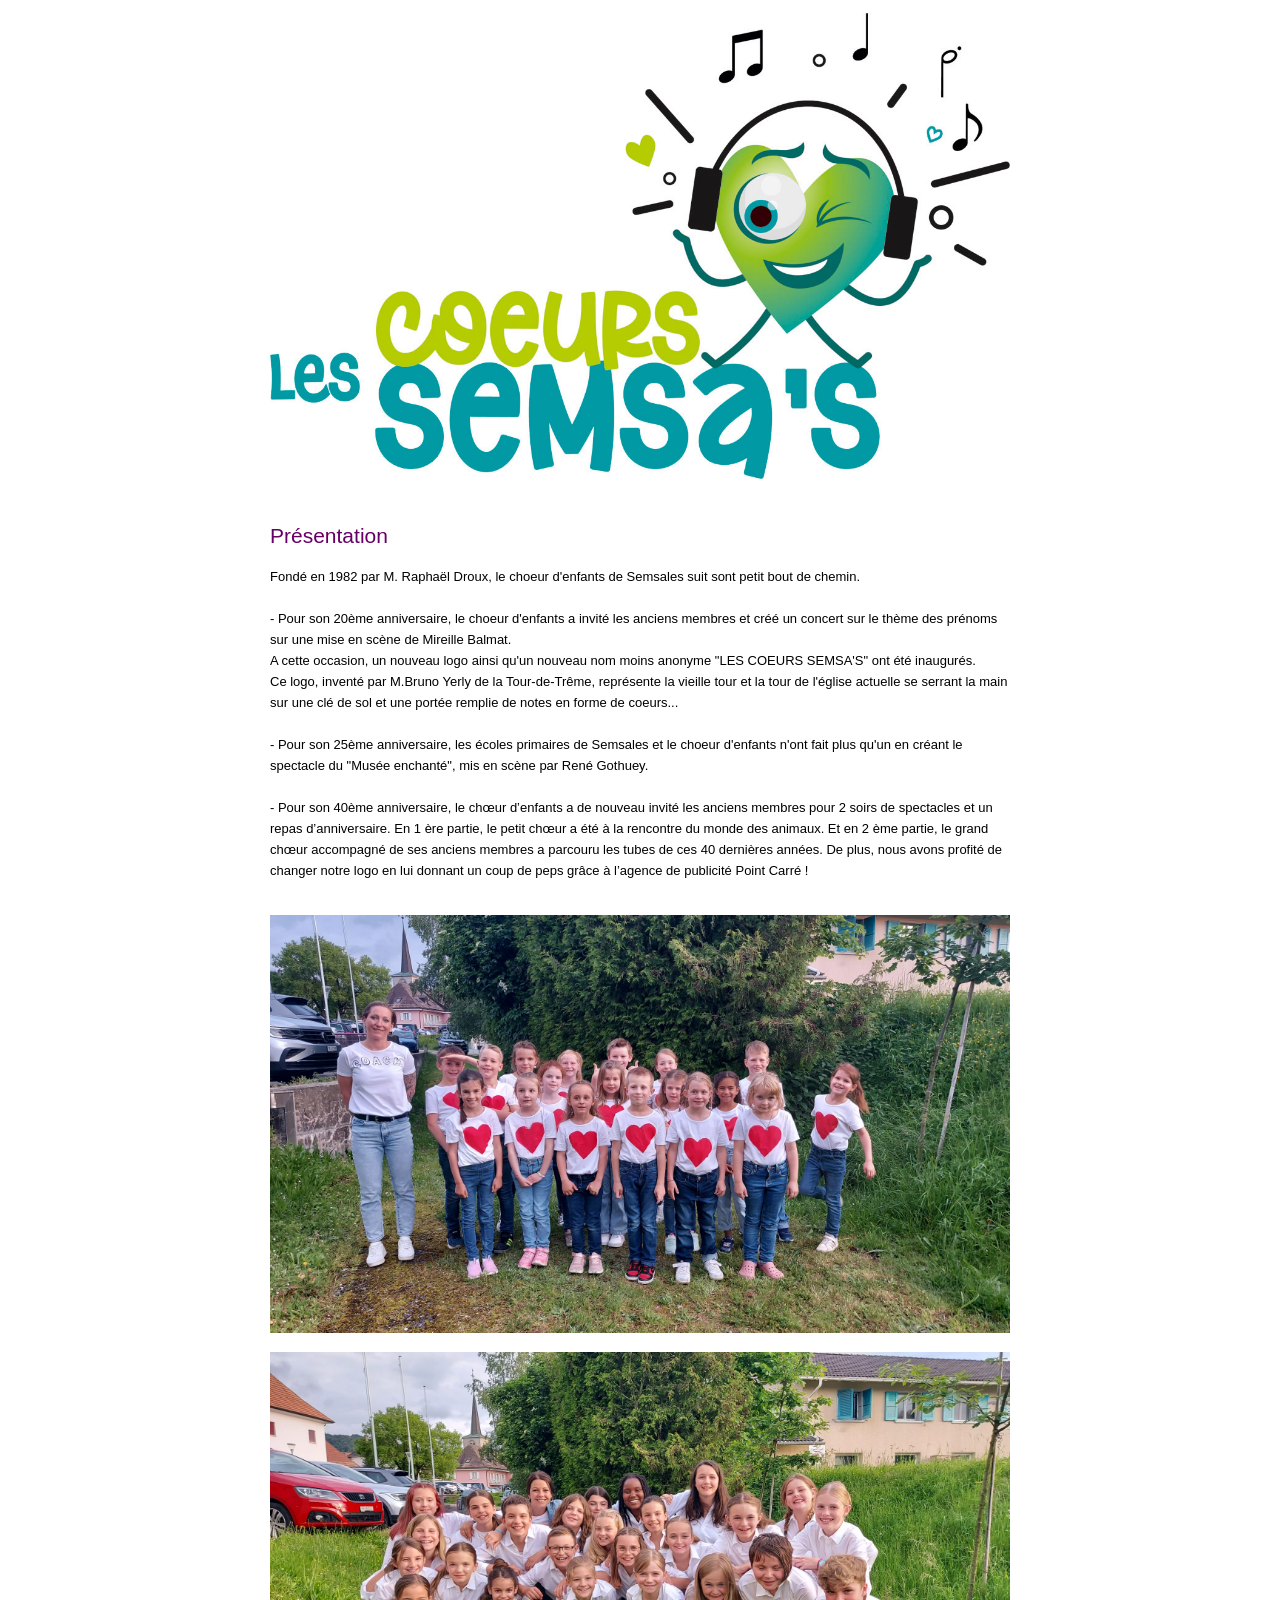
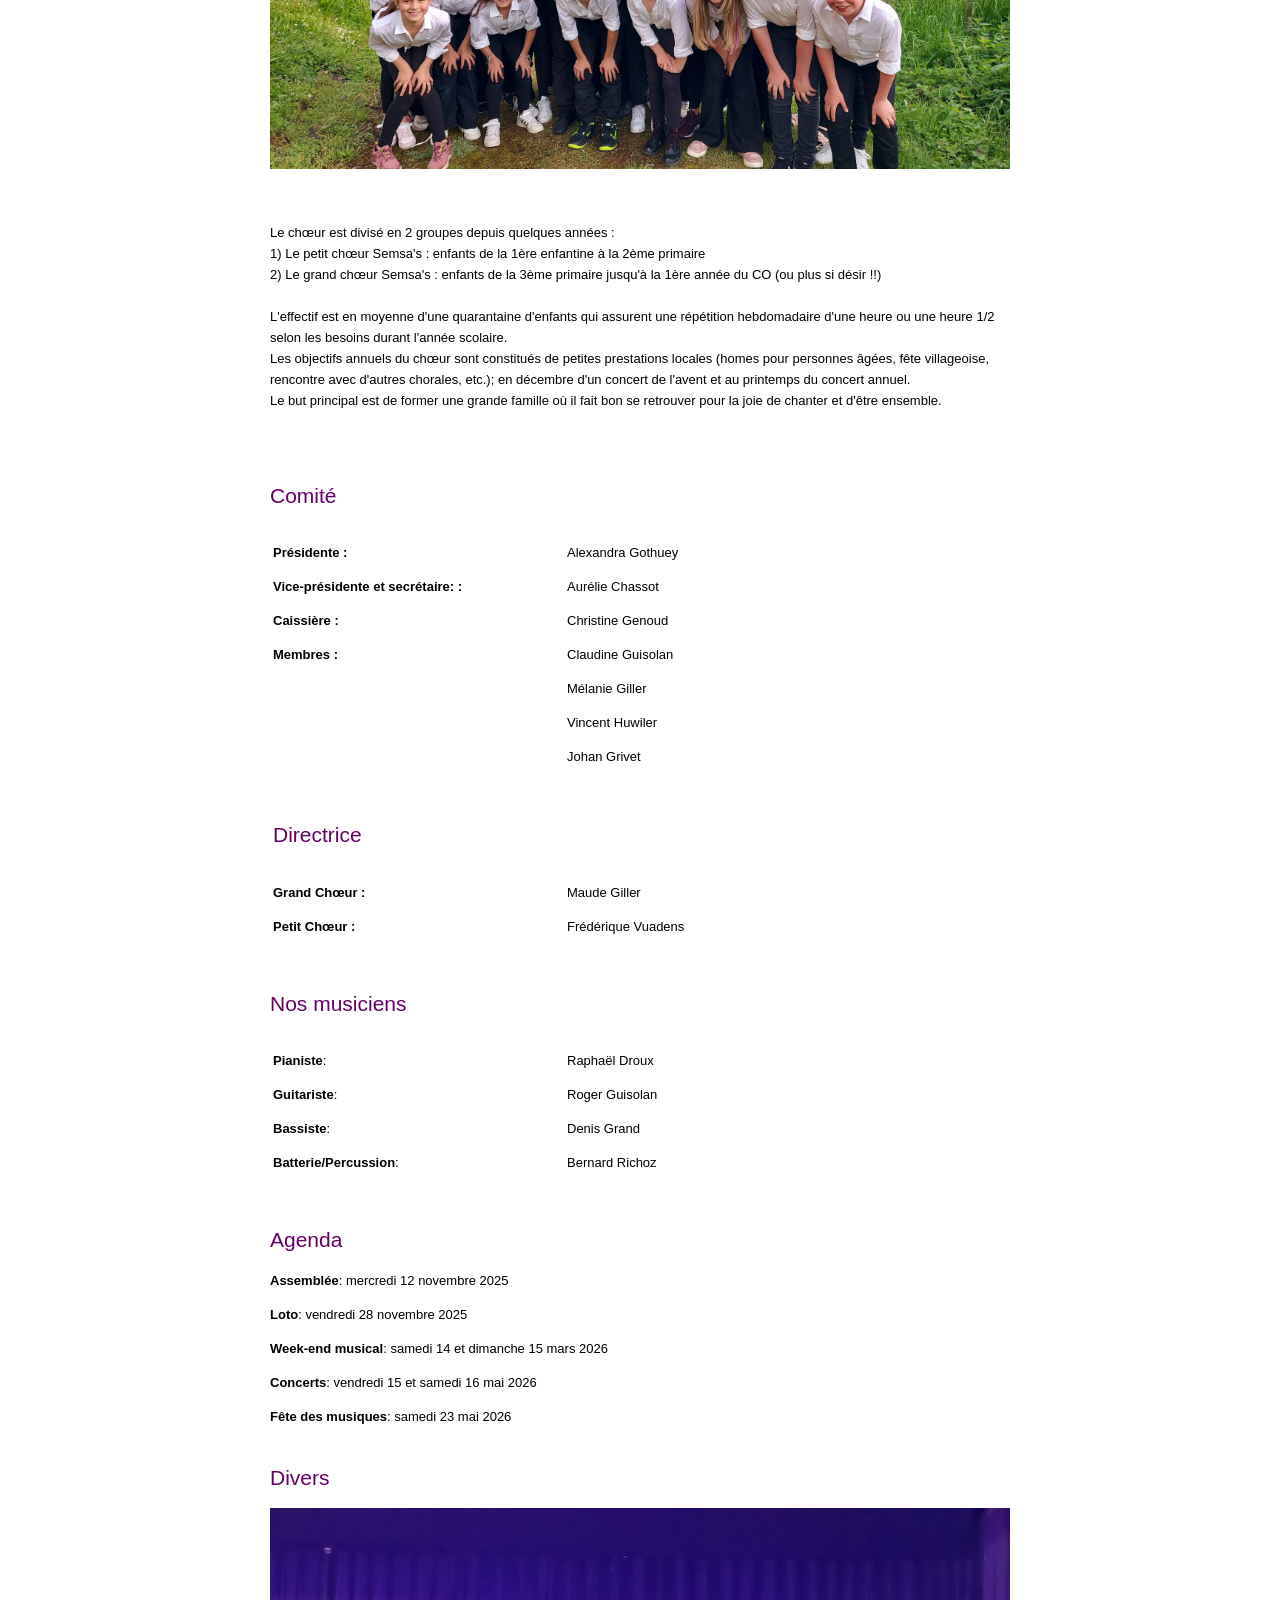
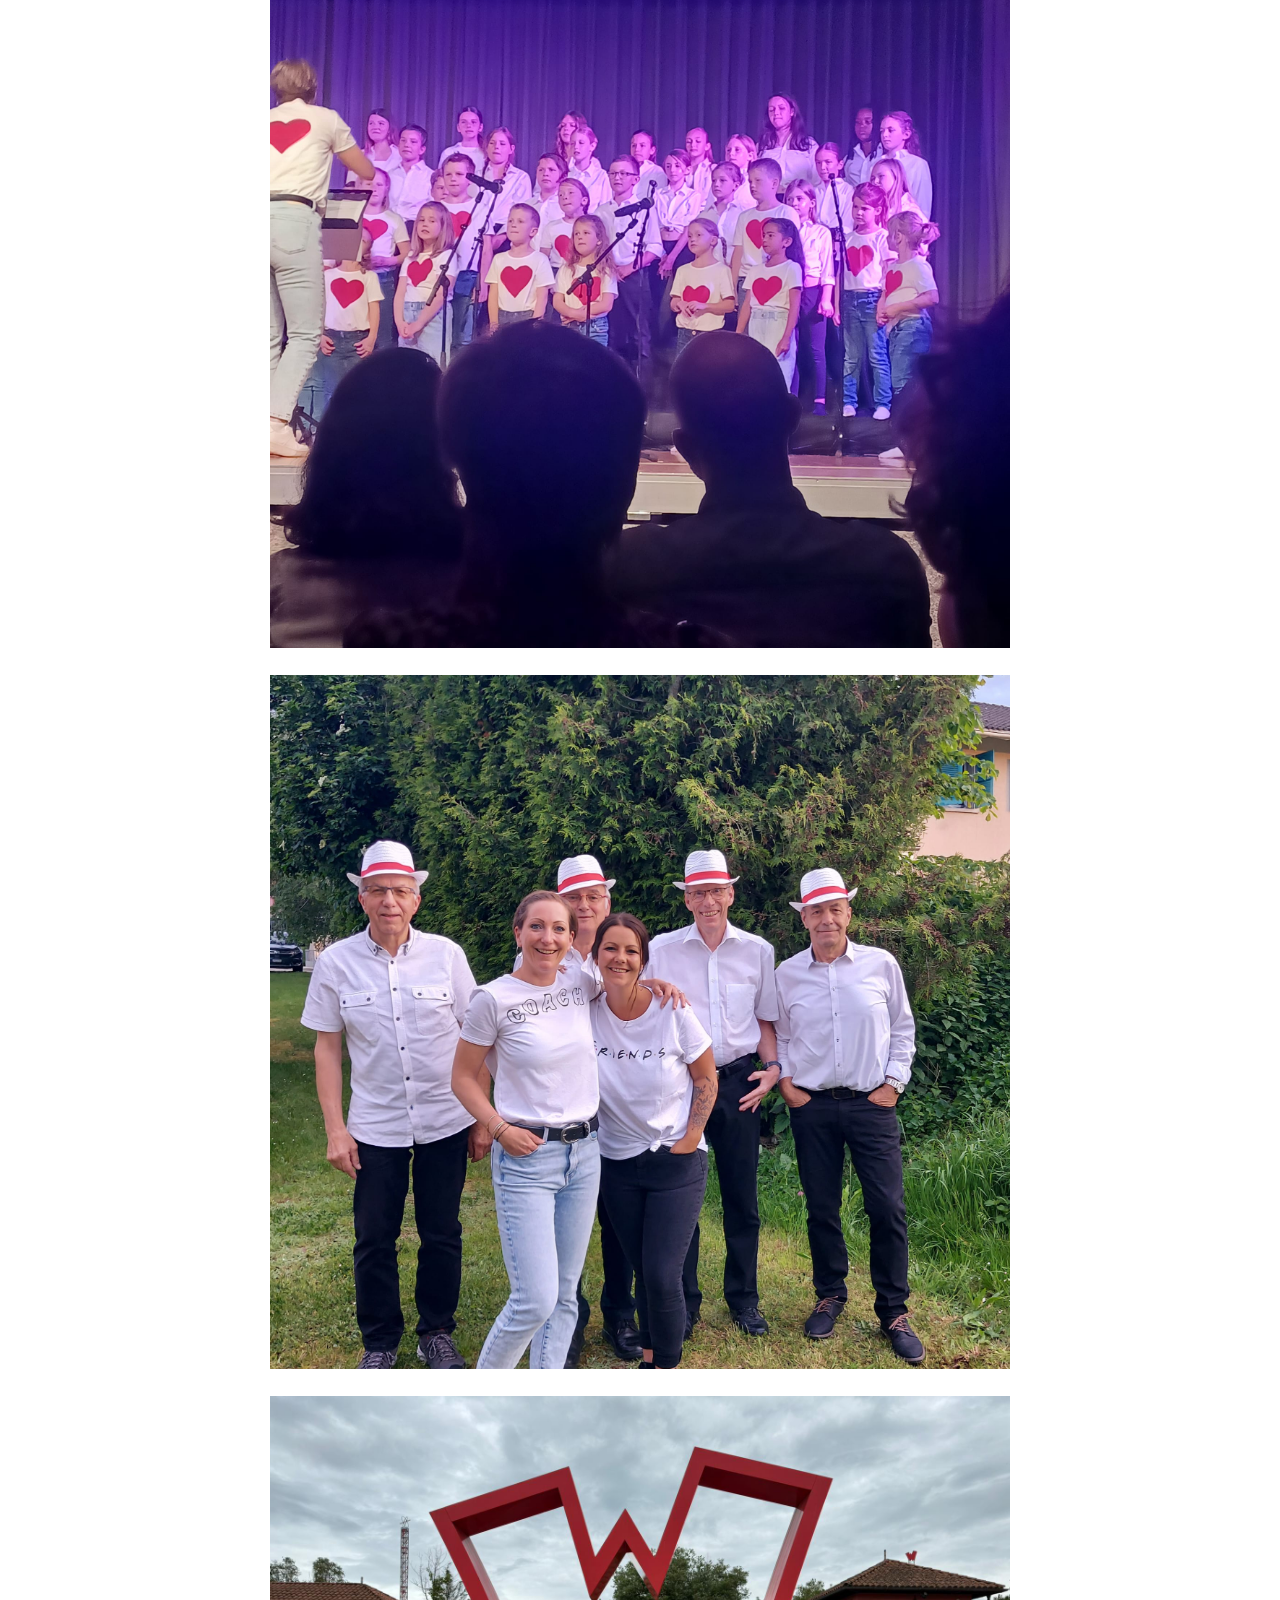
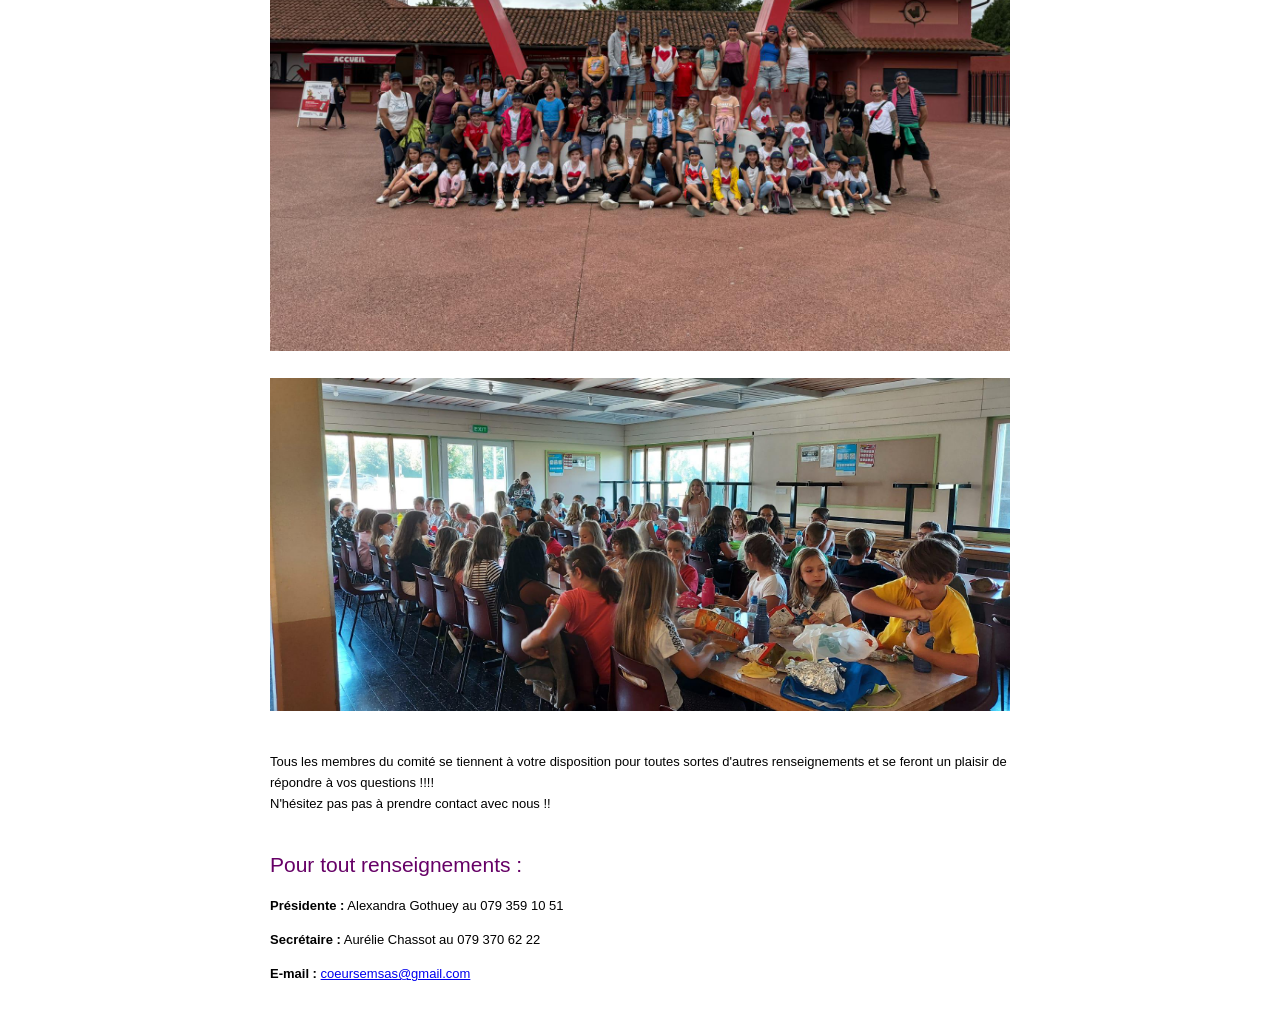
==== index.html @ caae532d "First commit" ====
<!DOCTYPE html>
<HTML>

<HEAD>
  <TITLE>LES COEURS SEMSA'S (choeur d'enfants/Semsales)</TITLE>
  <meta charset="utf-8">
  <LINK href="semsas.css" rel="stylesheet" type="text/css">
</HEAD>

<BODY>
  <DIV style="max-width:740px; margin:0 auto; background:#FFFFFF">
    <p style="text-align:center"><IMG src="Logo-coeurs-Semsas.jpg" alt="LES COEURS SEMSA'S"></p>
    <h2>Pr&eacute;sentation</h2>
    <P>Fondé en 1982 par M. Raphaël Droux, le choeur d&#39;enfants de Semsales suit sont petit bout de chemin.<br><br>
      - Pour son 20ème anniversaire, le choeur d&#39;enfants a invité les anciens membres et créé un concert sur le
      thème des prénoms sur une mise en scène de Mireille Balmat.<br>
      A cette occasion, un nouveau logo ainsi qu&#39;un nouveau nom moins anonyme &quot;LES COEURS SEMSA&#39;S&quot; ont
      été inaugurés.<br>
      Ce logo, inventé par M.Bruno Yerly de la Tour-de-Trême, représente la vieille tour et la tour de l&#39;église
      actuelle se serrant la main sur une clé de sol et une portée remplie de notes en forme de coeurs...<br><br>
      - Pour son 25ème anniversaire, les écoles primaires de Semsales et le choeur d&#39;enfants n&#39;ont fait plus
      qu&#39;un en créant le spectacle du &quot;Musée enchanté&quot;, mis en scène par René Gothuey.<br><br>
      - Pour son 40ème anniversaire, le chœur d’enfants a de nouveau invité les anciens membres pour 2 soirs de
      spectacles et un repas d’anniversaire. En 1 ère partie, le petit chœur a été à la rencontre du monde des animaux.
      Et en 2 ème partie, le grand chœur accompagné de ses anciens membres a parcouru les tubes de ces 40 dernières
      années. De plus, nous avons profité de changer notre logo en lui donnant un coup de peps grâce à l’agence de
      publicité Point Carré !<br><br></p>

    <p>
      <img src="2025/petit-choeur.jpg" alt="" />
    </p>
    <p><img src="2025/grand-choeur.jpg" alt="" /><br>
    </p>
    <p>&nbsp;</p>
    <P>Le ch&oelig;ur est divis&eacute; en 2 groupes depuis quelques ann&eacute;es :&nbsp;<br>
      1) Le petit ch&oelig;ur Semsa's : enfants de la 1&egrave;re enfantine &agrave; la 2&egrave;me primaire<br>
      2) Le grand ch&oelig;ur Semsa's : enfants de la&nbsp;3&egrave;me primaire&nbsp;jusqu'&agrave; la 1&egrave;re
      ann&eacute;e du CO (ou plus si d&eacute;sir !!)<br>
      &nbsp;<br>
      L'effectif est en moyenne d'une quarantaine d'enfants&nbsp;qui assurent une r&eacute;p&eacute;tition hebdomadaire
      d'une heure ou une heure 1/2 selon les besoins durant l'ann&eacute;e scolaire.<br>
      Les objectifs annuels du ch&oelig;ur sont constitu&eacute;s de petites prestations locales (homes pour
      personnes&nbsp;&acirc;g&eacute;es, f&ecirc;te villageoise, rencontre avec d'autres chorales, etc.); en
      d&eacute;cembre d'un concert de l'avent et&nbsp;au printemps du concert annuel.<br>
      Le but principal est de former une grande famille o&ugrave; il fait bon se retrouver pour la joie de chanter et
      d'&ecirc;tre ensemble.</p>
    <P>&nbsp;</p>













    <h2>Comité</h2>
    <table style="min-width: 450px;">
      <tbody>
        <TR>
          <TD valign="top">
            <p><strong>Pr&eacute;sidente :</strong></p>
            <p><strong>Vice-présidente et secrétaire: :</strong></p>
            <p><strong>Caissière :</strong></p>
            <p><strong> Membres : </strong></p>
          </TD>
          <TD valign="top">
            <p>Alexandra Gothuey</p>
            <p>Aurélie Chassot</p>
            <p>Christine Genoud</p>
            <p>Claudine Guisolan</p>
            <p>Mélanie Giller</p>
            <p>Vincent Huwiler</p>
            <p>Johan Grivet</p>
          </TD>
        </TR>
        <TR>
          <TD valign="top">
            <h2>Directrice</h2>
          </TD>
          <TD valign="top">&nbsp;</TD>
        </TR>
        <TR>
          <TD width="290" valign="top">
            <p><STRONG>Grand Chœur :</STRONG> &nbsp;</p>
            <p><STRONG>Petit Chœur :</STRONG> &nbsp;</p>
          </TD>
          <TD valign="top">
            <P>Maude Giller</p>
            <P>Frédérique Vuadens</p>
          </TD>



        </TR>
      </tbody>
    </table>



    <h2>Nos musiciens</h2>
    <table style="min-width: 450px;">
      <TR>
        <TD valign="top" width="290">
          <p><strong>Pianiste</strong>:</p>
          <p><strong>Guitariste</strong>:</p>
          <p><strong>Bassiste</strong>:</p>
          <p><strong>Batterie/Percussion</strong>:</p>
        </TD>
        <TD valign="top">
          <p>Raphaël Droux</p>
          <p>Roger Guisolan</p>
          <p>Denis Grand</p>
          <p>Bernard Richoz</p>
        </TD>
      </TR>
    </TABLE>







    <h2>Agenda</h2>
    <div>
      <p><strong>Assemblée</strong>: mercredi 12 novembre 2025</p>
      <p><strong>Loto</strong>: vendredi 28 novembre 2025</p>
      <p><strong>Week-end musical</strong>: samedi 14 et dimanche 15 mars 2026</p>
      <p><strong>Concerts</strong>: vendredi 15 et samedi 16 mai 2026</p>
      <p><strong>Fête des musiques</strong>: samedi 23 mai 2026</p>
    </div>

    <h2>Divers</h2>

    <div style="text-align:center">
      <img src="2025/concert.jpg" /><br><br>
      <img src="2025/musiciens.jpg" /><br><br>
      <img src="2025/sortie.jpg" /><br><br>
      <img src="photos2021/photo5.jpg" /><br><br>
    </div>

    <p>Tous les membres du comit&eacute; se tiennent &agrave; votre disposition pour toutes sortes d'autres
      renseignements et se feront un plaisir de r&eacute;pondre &agrave; vos questions !!!!<br>
      N'h&eacute;sitez pas pas &agrave; prendre contact avec nous !!</p>
    <h2>Pour tout renseignements&nbsp;:</h2>
    <p><strong>Présidente :</strong> Alexandra Gothuey au 079 359 10 51</p>
    <p><strong>Secrétaire :</strong> Aurélie Chassot au 079 370 62 22</p>
    <p><strong>E-mail :</strong> <a href="mailto:coeursemsas@gmail.com">coeursemsas@gmail.com</a></p>
    <p>&nbsp;</p>
    <!--  <p align="center"><img src="photo_spectacle2012.jpg" alt="" /></p>-->

  </DIV>

</BODY>

</HTML>
---- semsas.css ----
body,table, tr, td, p{
	font-family: Arial, Helvetica, sans-serif;
	font-size:13px !important;
	line-height:21px
}
h1,h2,h3,h4,h5{
	font-size:21px
	
}
h2{    
	color: rgb(102, 0, 102);
    font-weight: normal;
	margin-top:40px;
	margin-bottom:20px;
}
img{
	max-width:100%;
	height:auto
}
.legend{
	font-size:11px;
	font-style:italic;
	line-height:14px;
	margin-top:10px;
}
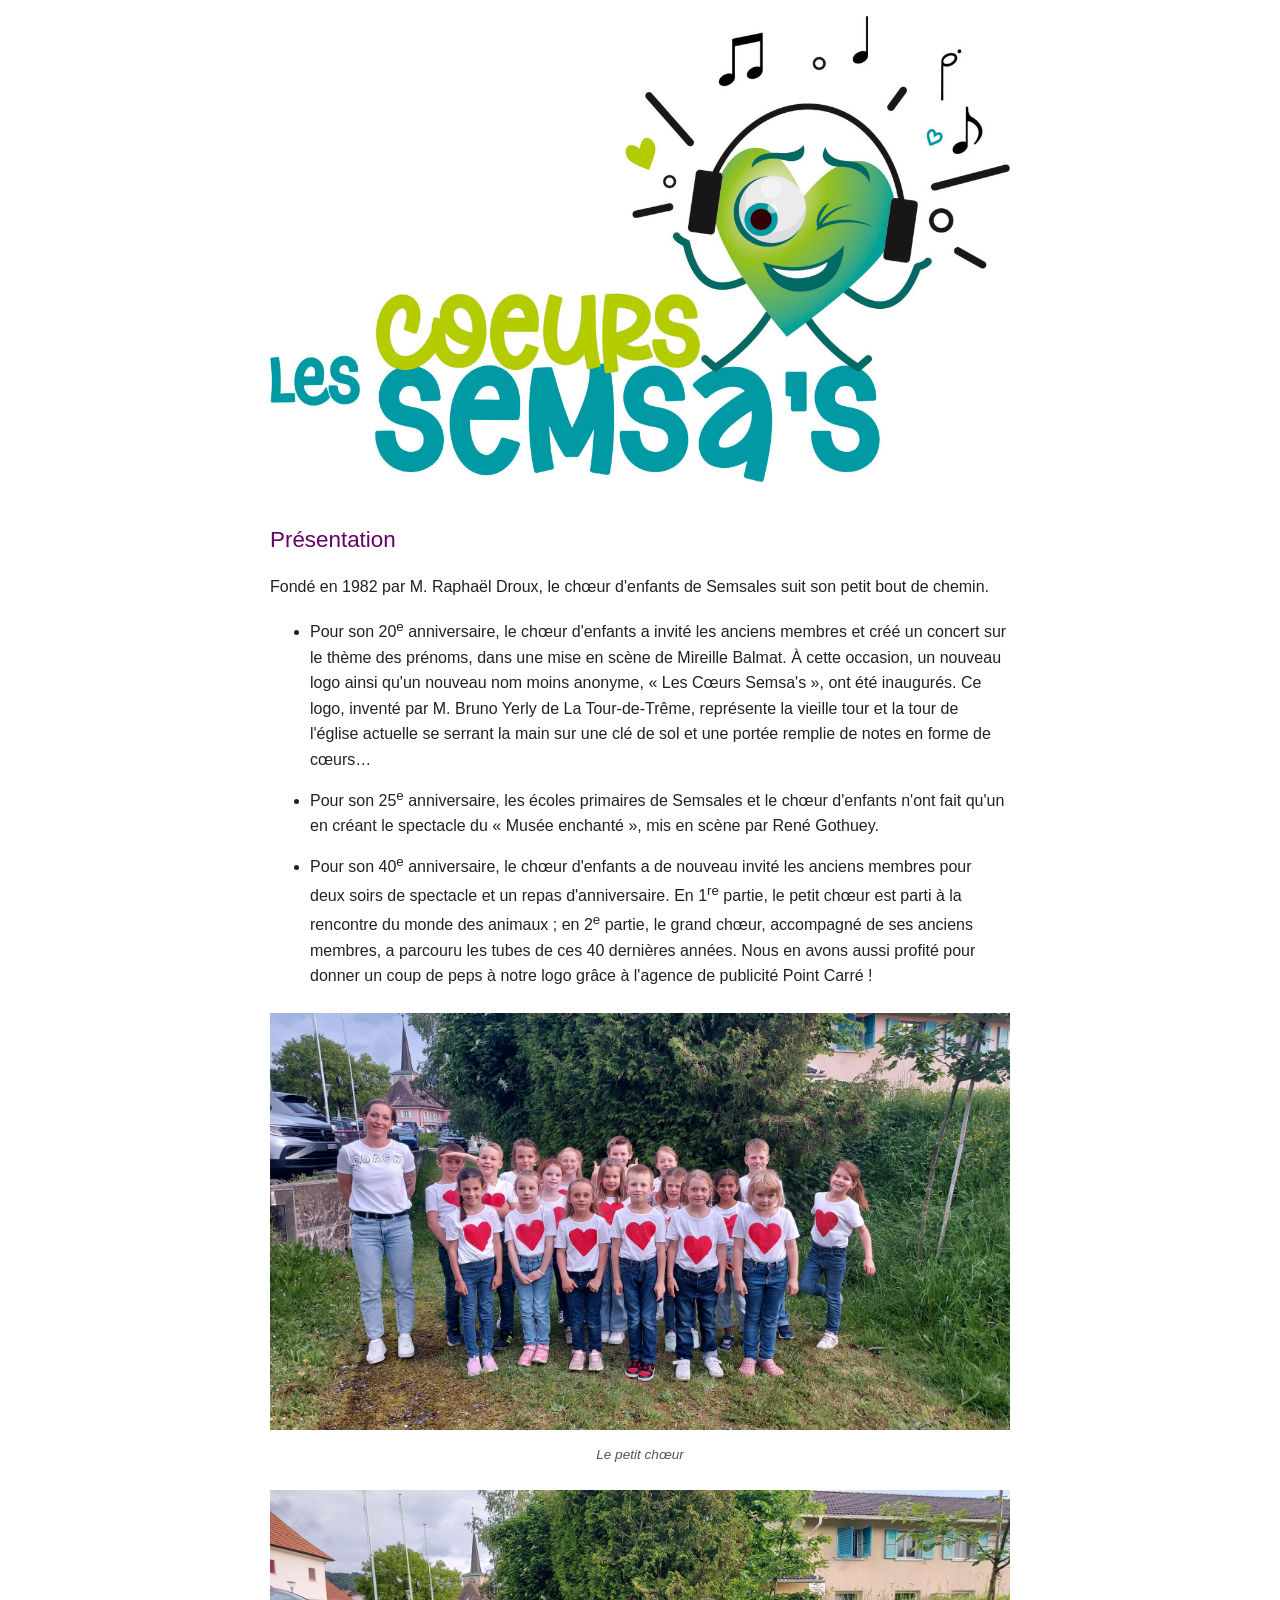
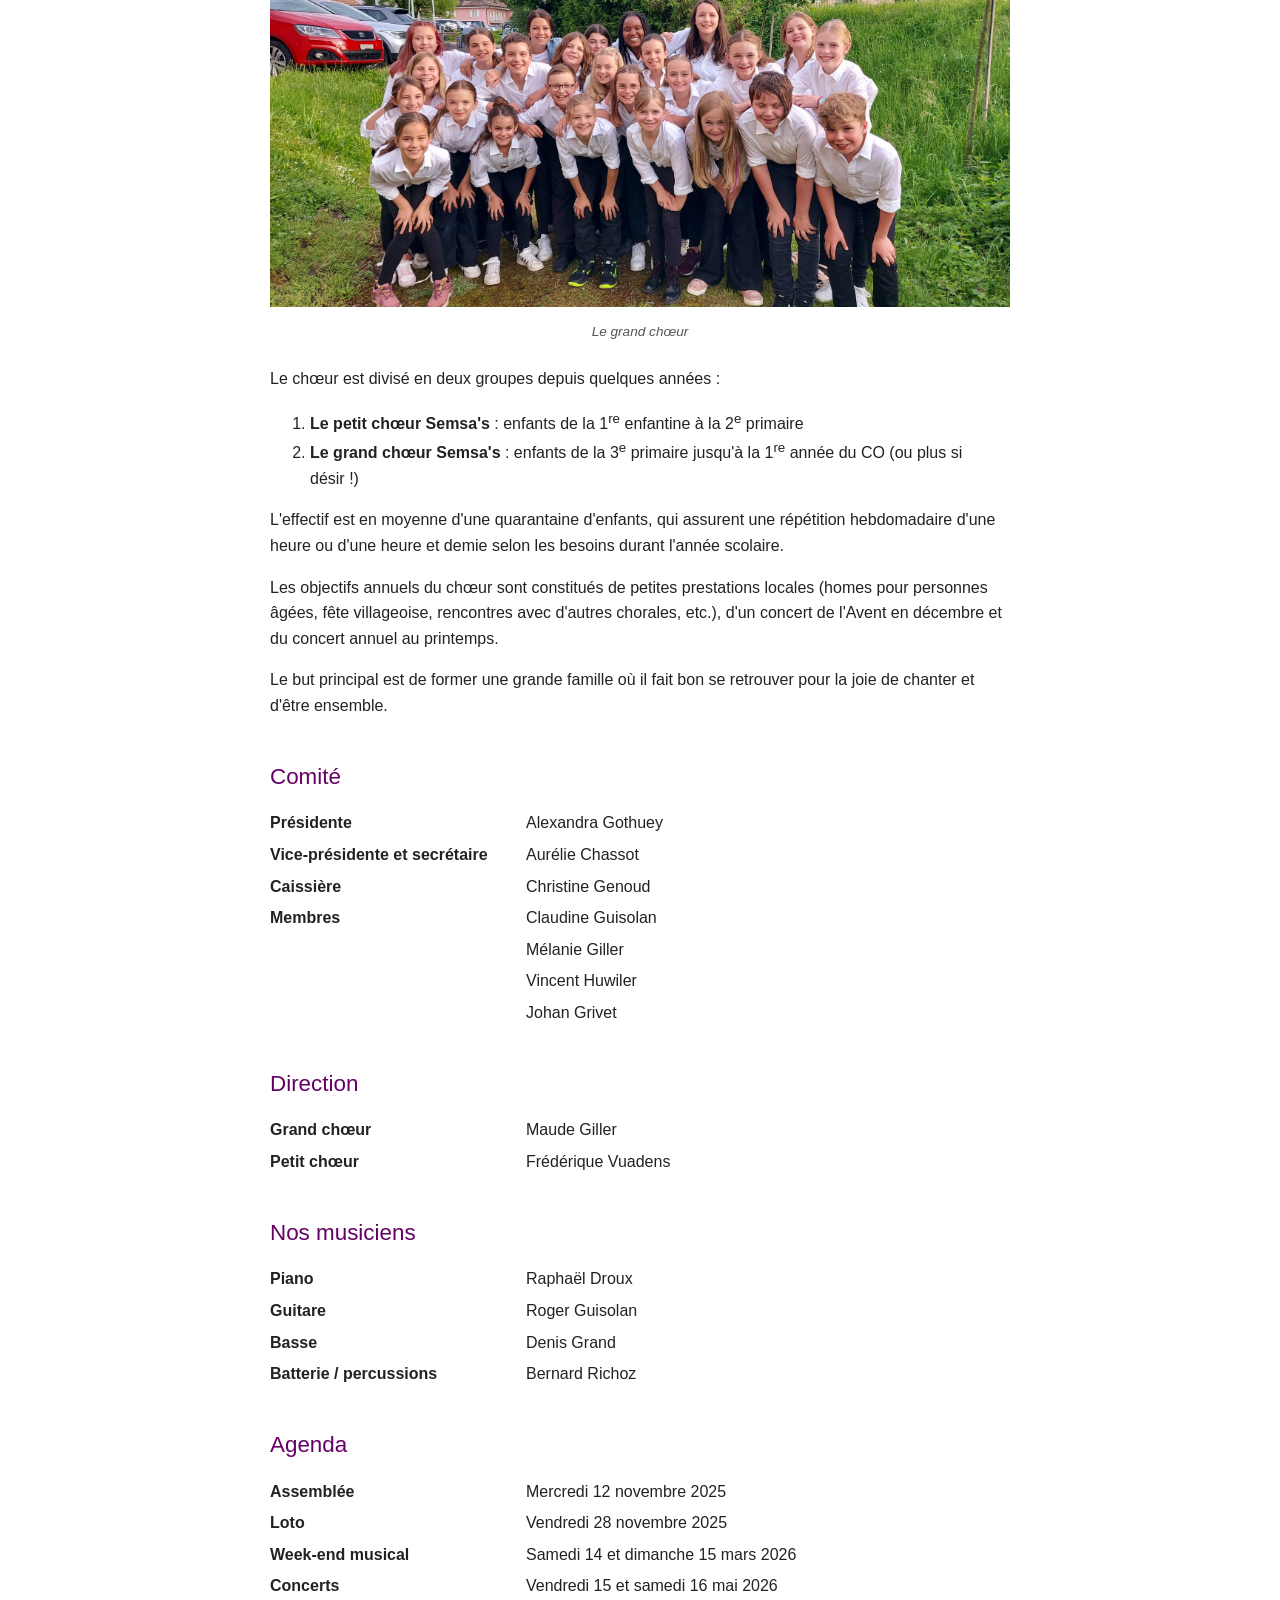
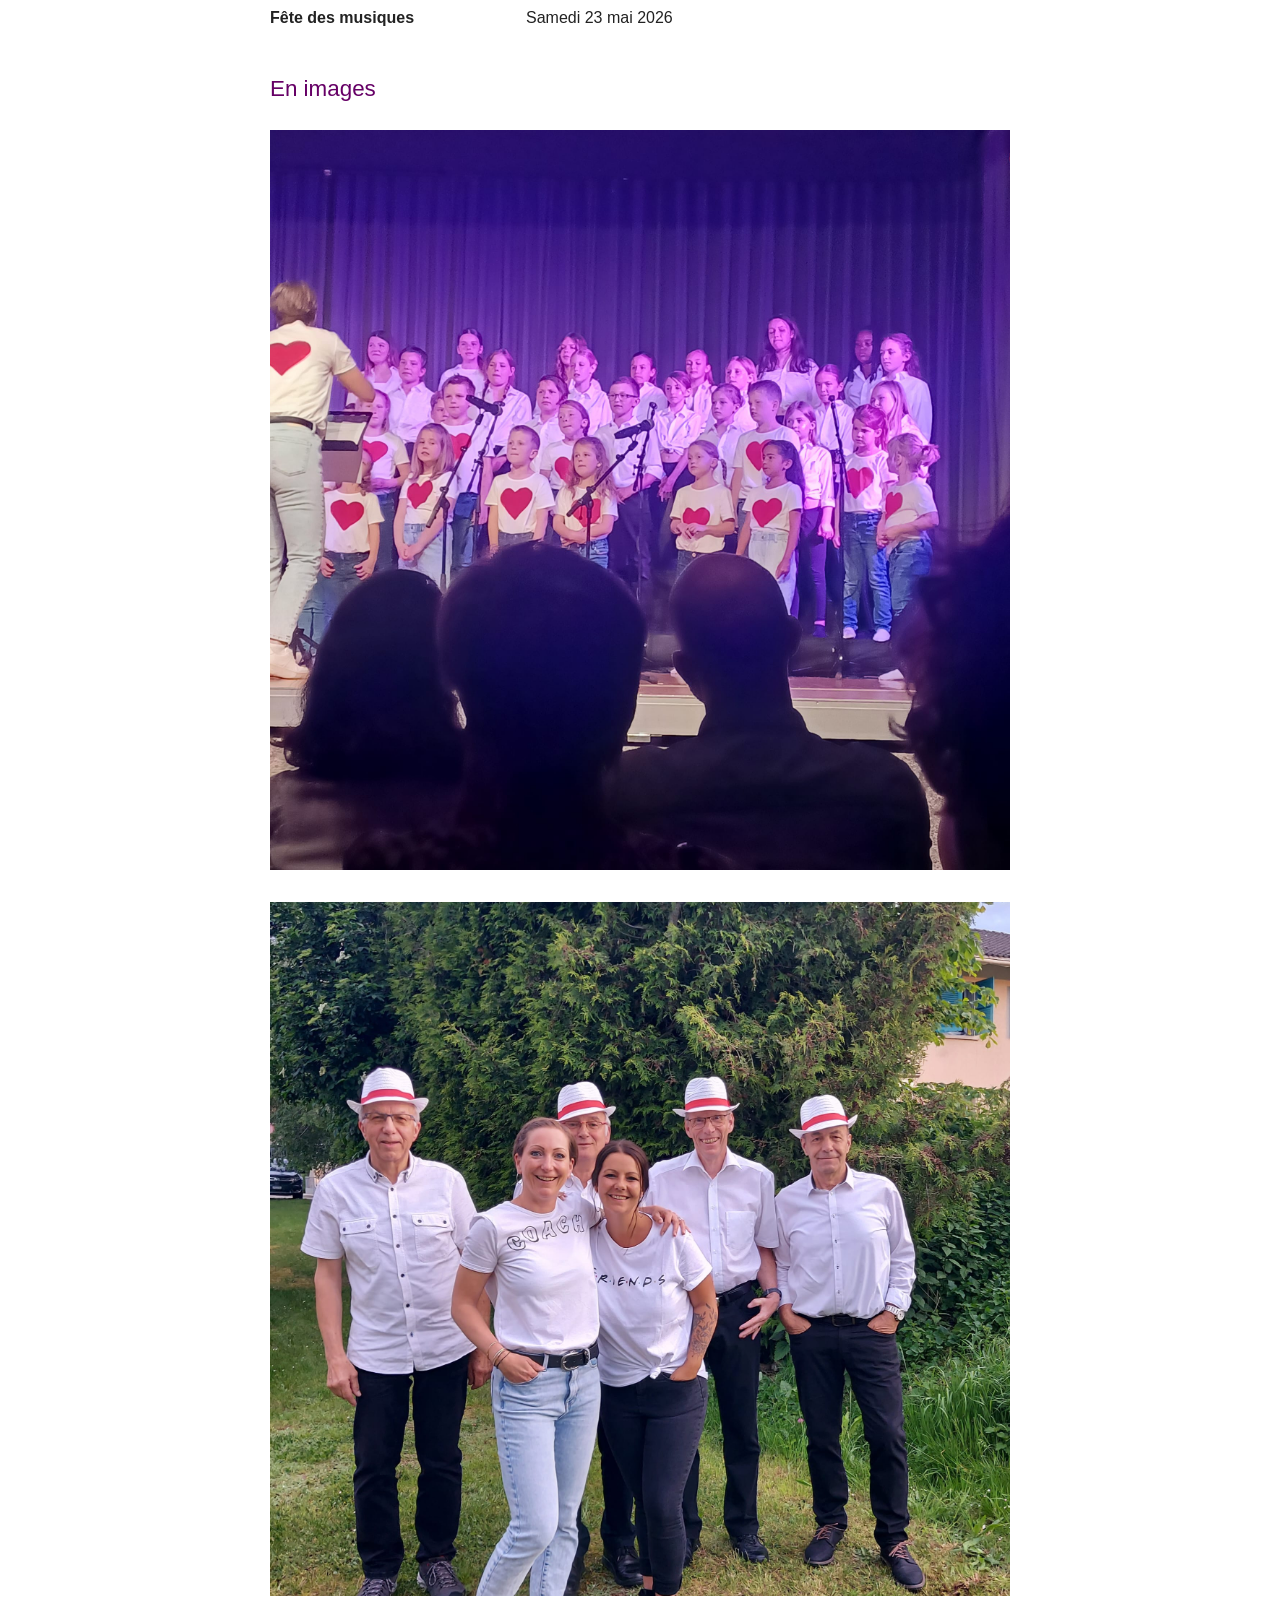
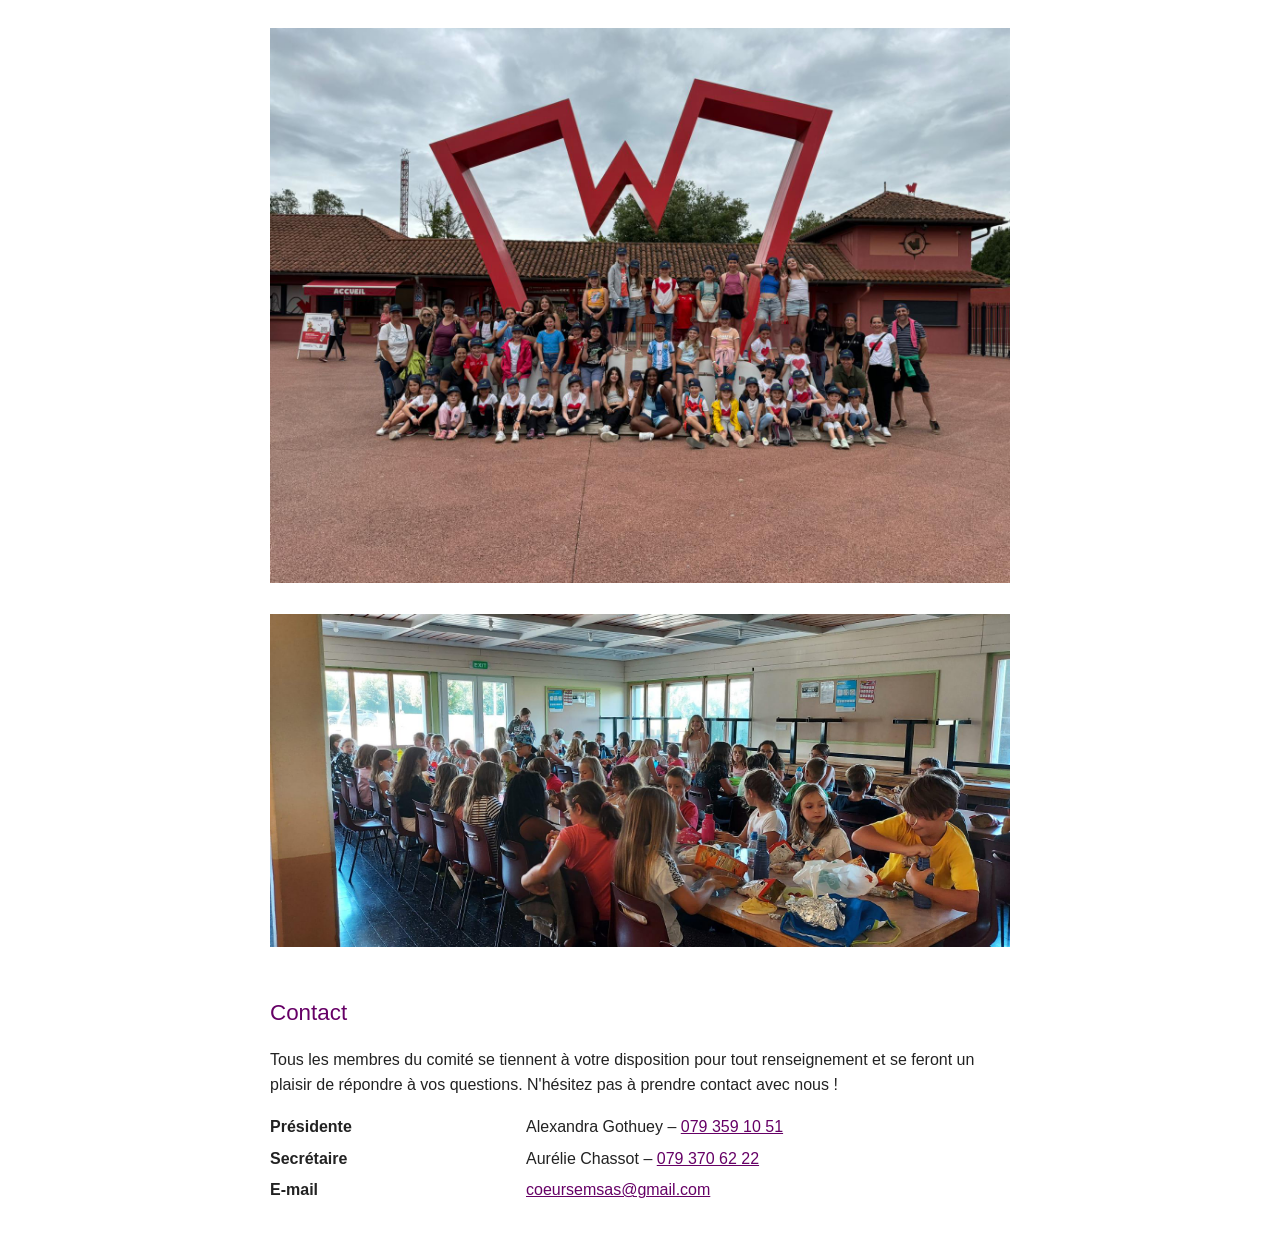
==== commit 5a9a76f9: "Nettoyage du site : page réécrite et fichiers inutilisés supprimés - index.html réécrit en HTML mode" ====
--- a/index.html
+++ b/index.html
@@ -1,161 +1,145 @@
 <!DOCTYPE html>
-<HTML>
+<html lang="fr">
 
-<HEAD>
-  <TITLE>LES COEURS SEMSA'S (choeur d'enfants/Semsales)</TITLE>
+<head>
   <meta charset="utf-8">
-  <LINK href="semsas.css" rel="stylesheet" type="text/css">
-</HEAD>
+  <meta name="viewport" content="width=device-width, initial-scale=1">
+  <title>Les Cœurs Semsa's – Chœur d'enfants de Semsales</title>
+  <meta name="description" content="Les Cœurs Semsa's, chœur d'enfants de Semsales fondé en 1982 : présentation, comité, musiciens, agenda et contact.">
+  <link rel="stylesheet" href="semsas.css">
+</head>
 
-<BODY>
-  <DIV style="max-width:740px; margin:0 auto; background:#FFFFFF">
-    <p style="text-align:center"><IMG src="Logo-coeurs-Semsas.jpg" alt="LES COEURS SEMSA'S"></p>
-    <h2>Pr&eacute;sentation</h2>
-    <P>Fondé en 1982 par M. Raphaël Droux, le choeur d&#39;enfants de Semsales suit sont petit bout de chemin.<br><br>
-      - Pour son 20ème anniversaire, le choeur d&#39;enfants a invité les anciens membres et créé un concert sur le
-      thème des prénoms sur une mise en scène de Mireille Balmat.<br>
-      A cette occasion, un nouveau logo ainsi qu&#39;un nouveau nom moins anonyme &quot;LES COEURS SEMSA&#39;S&quot; ont
-      été inaugurés.<br>
-      Ce logo, inventé par M.Bruno Yerly de la Tour-de-Trême, représente la vieille tour et la tour de l&#39;église
-      actuelle se serrant la main sur une clé de sol et une portée remplie de notes en forme de coeurs...<br><br>
-      - Pour son 25ème anniversaire, les écoles primaires de Semsales et le choeur d&#39;enfants n&#39;ont fait plus
-      qu&#39;un en créant le spectacle du &quot;Musée enchanté&quot;, mis en scène par René Gothuey.<br><br>
-      - Pour son 40ème anniversaire, le chœur d’enfants a de nouveau invité les anciens membres pour 2 soirs de
-      spectacles et un repas d’anniversaire. En 1 ère partie, le petit chœur a été à la rencontre du monde des animaux.
-      Et en 2 ème partie, le grand chœur accompagné de ses anciens membres a parcouru les tubes de ces 40 dernières
-      années. De plus, nous avons profité de changer notre logo en lui donnant un coup de peps grâce à l’agence de
-      publicité Point Carré !<br><br></p>
+<body>
+  <main>
+    <header>
+      <img class="logo" src="img/logo.jpg" alt="Les Cœurs Semsa's" width="1200" height="756">
+    </header>
 
-    <p>
-      <img src="2025/petit-choeur.jpg" alt="" />
-    </p>
-    <p><img src="2025/grand-choeur.jpg" alt="" /><br>
-    </p>
-    <p>&nbsp;</p>
-    <P>Le ch&oelig;ur est divis&eacute; en 2 groupes depuis quelques ann&eacute;es :&nbsp;<br>
-      1) Le petit ch&oelig;ur Semsa's : enfants de la 1&egrave;re enfantine &agrave; la 2&egrave;me primaire<br>
-      2) Le grand ch&oelig;ur Semsa's : enfants de la&nbsp;3&egrave;me primaire&nbsp;jusqu'&agrave; la 1&egrave;re
-      ann&eacute;e du CO (ou plus si d&eacute;sir !!)<br>
-      &nbsp;<br>
-      L'effectif est en moyenne d'une quarantaine d'enfants&nbsp;qui assurent une r&eacute;p&eacute;tition hebdomadaire
-      d'une heure ou une heure 1/2 selon les besoins durant l'ann&eacute;e scolaire.<br>
-      Les objectifs annuels du ch&oelig;ur sont constitu&eacute;s de petites prestations locales (homes pour
-      personnes&nbsp;&acirc;g&eacute;es, f&ecirc;te villageoise, rencontre avec d'autres chorales, etc.); en
-      d&eacute;cembre d'un concert de l'avent et&nbsp;au printemps du concert annuel.<br>
-      Le but principal est de former une grande famille o&ugrave; il fait bon se retrouver pour la joie de chanter et
-      d'&ecirc;tre ensemble.</p>
-    <P>&nbsp;</p>
+    <section>
+      <h2>Présentation</h2>
+      <p>Fondé en 1982 par M. Raphaël Droux, le chœur d'enfants de Semsales suit son petit bout de chemin.</p>
+      <ul class="historique">
+        <li>Pour son 20<sup>e</sup> anniversaire, le chœur d'enfants a invité les anciens membres et créé un concert sur
+          le thème des prénoms, dans une mise en scène de Mireille Balmat. À cette occasion, un nouveau logo ainsi qu'un
+          nouveau nom moins anonyme, «&nbsp;Les Cœurs Semsa's&nbsp;», ont été inaugurés. Ce logo, inventé par M. Bruno
+          Yerly de La Tour-de-Trême, représente la vieille tour et la tour de l'église actuelle se serrant la main sur
+          une clé de sol et une portée remplie de notes en forme de cœurs…</li>
+        <li>Pour son 25<sup>e</sup> anniversaire, les écoles primaires de Semsales et le chœur d'enfants n'ont fait
+          qu'un en créant le spectacle du «&nbsp;Musée enchanté&nbsp;», mis en scène par René Gothuey.</li>
+        <li>Pour son 40<sup>e</sup> anniversaire, le chœur d'enfants a de nouveau invité les anciens membres pour deux
+          soirs de spectacle et un repas d'anniversaire. En 1<sup>re</sup> partie, le petit chœur est parti à la
+          rencontre du monde des animaux ; en 2<sup>e</sup> partie, le grand chœur, accompagné de ses anciens membres,
+          a parcouru les tubes de ces 40 dernières années. Nous en avons aussi profité pour donner un coup de peps à
+          notre logo grâce à l'agence de publicité Point Carré&nbsp;!</li>
+      </ul>
 
+      <figure>
+        <img src="img/petit-choeur.jpg" alt="Le petit chœur" width="2048" height="2048" loading="lazy">
+        <figcaption>Le petit chœur</figcaption>
+      </figure>
+      <figure>
+        <img src="img/grand-choeur.jpg" alt="Le grand chœur" width="2000" height="1128" loading="lazy">
+        <figcaption>Le grand chœur</figcaption>
+      </figure>
 
+      <p>Le chœur est divisé en deux groupes depuis quelques années :</p>
+      <ol>
+        <li><strong>Le petit chœur Semsa's</strong> : enfants de la 1<sup>re</sup> enfantine à la 2<sup>e</sup> primaire</li>
+        <li><strong>Le grand chœur Semsa's</strong> : enfants de la 3<sup>e</sup> primaire jusqu'à la 1<sup>re</sup>
+          année du CO (ou plus si désir&nbsp;!)</li>
+      </ol>
+      <p>L'effectif est en moyenne d'une quarantaine d'enfants, qui assurent une répétition hebdomadaire d'une heure ou
+        d'une heure et demie selon les besoins durant l'année scolaire.</p>
+      <p>Les objectifs annuels du chœur sont constitués de petites prestations locales (homes pour personnes âgées, fête
+        villageoise, rencontres avec d'autres chorales, etc.), d'un concert de l'Avent en décembre et du concert annuel
+        au printemps.</p>
+      <p>Le but principal est de former une grande famille où il fait bon se retrouver pour la joie de chanter et
+        d'être ensemble.</p>
+    </section>
 
+    <section>
+      <h2>Comité</h2>
+      <dl class="liste">
+        <dt>Présidente</dt>
+        <dd>Alexandra Gothuey</dd>
+        <dt>Vice-présidente et secrétaire</dt>
+        <dd>Aurélie Chassot</dd>
+        <dt>Caissière</dt>
+        <dd>Christine Genoud</dd>
+        <dt>Membres</dt>
+        <dd>Claudine Guisolan</dd>
+        <dd>Mélanie Giller</dd>
+        <dd>Vincent Huwiler</dd>
+        <dd>Johan Grivet</dd>
+      </dl>
 
+      <h2>Direction</h2>
+      <dl class="liste">
+        <dt>Grand chœur</dt>
+        <dd>Maude Giller</dd>
+        <dt>Petit chœur</dt>
+        <dd>Frédérique Vuadens</dd>
+      </dl>
 
+      <h2>Nos musiciens</h2>
+      <dl class="liste">
+        <dt>Piano</dt>
+        <dd>Raphaël Droux</dd>
+        <dt>Guitare</dt>
+        <dd>Roger Guisolan</dd>
+        <dt>Basse</dt>
+        <dd>Denis Grand</dd>
+        <dt>Batterie / percussions</dt>
+        <dd>Bernard Richoz</dd>
+      </dl>
+    </section>
 
+    <section>
+      <h2>Agenda</h2>
+      <dl class="liste">
+        <dt>Assemblée</dt>
+        <dd>Mercredi 12 novembre 2025</dd>
+        <dt>Loto</dt>
+        <dd>Vendredi 28 novembre 2025</dd>
+        <dt>Week-end musical</dt>
+        <dd>Samedi 14 et dimanche 15 mars 2026</dd>
+        <dt>Concerts</dt>
+        <dd>Vendredi 15 et samedi 16 mai 2026</dd>
+        <dt>Fête des musiques</dt>
+        <dd>Samedi 23 mai 2026</dd>
+      </dl>
+    </section>
 
+    <section>
+      <h2>En images</h2>
+      <figure>
+        <img src="img/concert.jpg" alt="Concert des Cœurs Semsa's" width="2048" height="1921" loading="lazy">
+      </figure>
+      <figure>
+        <img src="img/musiciens.jpg" alt="Les musiciens" width="2000" height="1128" loading="lazy">
+      </figure>
+      <figure>
+        <img src="img/sortie.jpg" alt="Photo de groupe lors de la sortie du chœur" width="1600" height="1200" loading="lazy">
+      </figure>
+      <figure>
+        <img src="img/repas.jpg" alt="Repas des enfants du chœur" width="2000" height="900" loading="lazy">
+      </figure>
+    </section>
 
+    <section>
+      <h2>Contact</h2>
+      <p>Tous les membres du comité se tiennent à votre disposition pour tout renseignement et se feront un plaisir de
+        répondre à vos questions. N'hésitez pas à prendre contact avec nous&nbsp;!</p>
+      <dl class="liste">
+        <dt>Présidente</dt>
+        <dd>Alexandra Gothuey – <a href="tel:+41793591051">079 359 10 51</a></dd>
+        <dt>Secrétaire</dt>
+        <dd>Aurélie Chassot – <a href="tel:+41793706222">079 370 62 22</a></dd>
+        <dt>E-mail</dt>
+        <dd><a href="mailto:coeursemsas@gmail.com">coeursemsas@gmail.com</a></dd>
+      </dl>
+    </section>
+  </main>
+</body>
 
-
-
-
-
-    <h2>Comité</h2>
-    <table style="min-width: 450px;">
-      <tbody>
-        <TR>
-          <TD valign="top">
-            <p><strong>Pr&eacute;sidente :</strong></p>
-            <p><strong>Vice-présidente et secrétaire: :</strong></p>
-            <p><strong>Caissière :</strong></p>
-            <p><strong> Membres : </strong></p>
-          </TD>
-          <TD valign="top">
-            <p>Alexandra Gothuey</p>
-            <p>Aurélie Chassot</p>
-            <p>Christine Genoud</p>
-            <p>Claudine Guisolan</p>
-            <p>Mélanie Giller</p>
-            <p>Vincent Huwiler</p>
-            <p>Johan Grivet</p>
-          </TD>
-        </TR>
-        <TR>
-          <TD valign="top">
-            <h2>Directrice</h2>
-          </TD>
-          <TD valign="top">&nbsp;</TD>
-        </TR>
-        <TR>
-          <TD width="290" valign="top">
-            <p><STRONG>Grand Chœur :</STRONG> &nbsp;</p>
-            <p><STRONG>Petit Chœur :</STRONG> &nbsp;</p>
-          </TD>
-          <TD valign="top">
-            <P>Maude Giller</p>
-            <P>Frédérique Vuadens</p>
-          </TD>
-
-
-
-        </TR>
-      </tbody>
-    </table>
-
-
-
-    <h2>Nos musiciens</h2>
-    <table style="min-width: 450px;">
-      <TR>
-        <TD valign="top" width="290">
-          <p><strong>Pianiste</strong>:</p>
-          <p><strong>Guitariste</strong>:</p>
-          <p><strong>Bassiste</strong>:</p>
-          <p><strong>Batterie/Percussion</strong>:</p>
-        </TD>
-        <TD valign="top">
-          <p>Raphaël Droux</p>
-          <p>Roger Guisolan</p>
-          <p>Denis Grand</p>
-          <p>Bernard Richoz</p>
-        </TD>
-      </TR>
-    </TABLE>
-
-
-
-
-
-
-
-    <h2>Agenda</h2>
-    <div>
-      <p><strong>Assemblée</strong>: mercredi 12 novembre 2025</p>
-      <p><strong>Loto</strong>: vendredi 28 novembre 2025</p>
-      <p><strong>Week-end musical</strong>: samedi 14 et dimanche 15 mars 2026</p>
-      <p><strong>Concerts</strong>: vendredi 15 et samedi 16 mai 2026</p>
-      <p><strong>Fête des musiques</strong>: samedi 23 mai 2026</p>
-    </div>
-
-    <h2>Divers</h2>
-
-    <div style="text-align:center">
-      <img src="2025/concert.jpg" /><br><br>
-      <img src="2025/musiciens.jpg" /><br><br>
-      <img src="2025/sortie.jpg" /><br><br>
-      <img src="photos2021/photo5.jpg" /><br><br>
-    </div>
-
-    <p>Tous les membres du comit&eacute; se tiennent &agrave; votre disposition pour toutes sortes d'autres
-      renseignements et se feront un plaisir de r&eacute;pondre &agrave; vos questions !!!!<br>
-      N'h&eacute;sitez pas pas &agrave; prendre contact avec nous !!</p>
-    <h2>Pour tout renseignements&nbsp;:</h2>
-    <p><strong>Présidente :</strong> Alexandra Gothuey au 079 359 10 51</p>
-    <p><strong>Secrétaire :</strong> Aurélie Chassot au 079 370 62 22</p>
-    <p><strong>E-mail :</strong> <a href="mailto:coeursemsas@gmail.com">coeursemsas@gmail.com</a></p>
-    <p>&nbsp;</p>
-    <!--  <p align="center"><img src="photo_spectacle2012.jpg" alt="" /></p>-->
-
-  </DIV>
-
-</BODY>
-
-</HTML>+</html>
--- a/semsas.css
+++ b/semsas.css
@@ -1,41 +1,84 @@
-body,table, tr, td, p{
-	font-family: Arial, Helvetica, sans-serif;
-	font-size:13px !important;
-	line-height:21px
-}
-h1,h2,h3,h4,h5{
-	font-size:21px
-	
-}
-h2{    
-	color: rgb(102, 0, 102);
-    font-weight: normal;
-	margin-top:40px;
-	margin-bottom:20px;
-}
-img{
-	max-width:100%;
-	height:auto
-}
-.legend{
-	font-size:11px;
-	font-style:italic;
-	line-height:14px;
-	margin-top:10px;
+body {
+  margin: 0;
+  background: #fff;
+  color: #222;
+  font-family: Arial, Helvetica, sans-serif;
+  font-size: 16px;
+  line-height: 1.6;
 }
 
+main {
+  max-width: 740px;
+  margin: 0 auto;
+  padding: 16px 16px 48px;
+}
 
+h2 {
+  color: #660066;
+  font-size: 1.4em;
+  font-weight: normal;
+  margin: 40px 0 16px;
+}
 
+img {
+  max-width: 100%;
+  height: auto;
+}
 
+a {
+  color: #660066;
+}
 
+.logo {
+  display: block;
+  margin: 0 auto;
+}
 
+.historique li {
+  margin-bottom: 12px;
+}
 
+figure {
+  margin: 24px 0;
+  text-align: center;
+}
 
+figcaption {
+  font-size: 0.85em;
+  font-style: italic;
+  color: #555;
+  margin-top: 6px;
+}
 
+/* Listes « libellé : valeur » (comité, musiciens, agenda, contact) */
+.liste {
+  display: grid;
+  grid-template-columns: minmax(0, 15em) 1fr;
+  gap: 6px 16px;
+  margin: 0;
+}
 
+.liste dt {
+  font-weight: bold;
+  grid-column: 1;
+}
 
+.liste dd {
+  margin: 0;
+  grid-column: 2;
+}
 
+@media (max-width: 500px) {
+  .liste {
+    grid-template-columns: 1fr;
+  }
 
+  .liste dt,
+  .liste dd {
+    grid-column: 1;
+  }
 
-
-
+  .liste dt {
+    margin-top: 8px;
+  }
+}
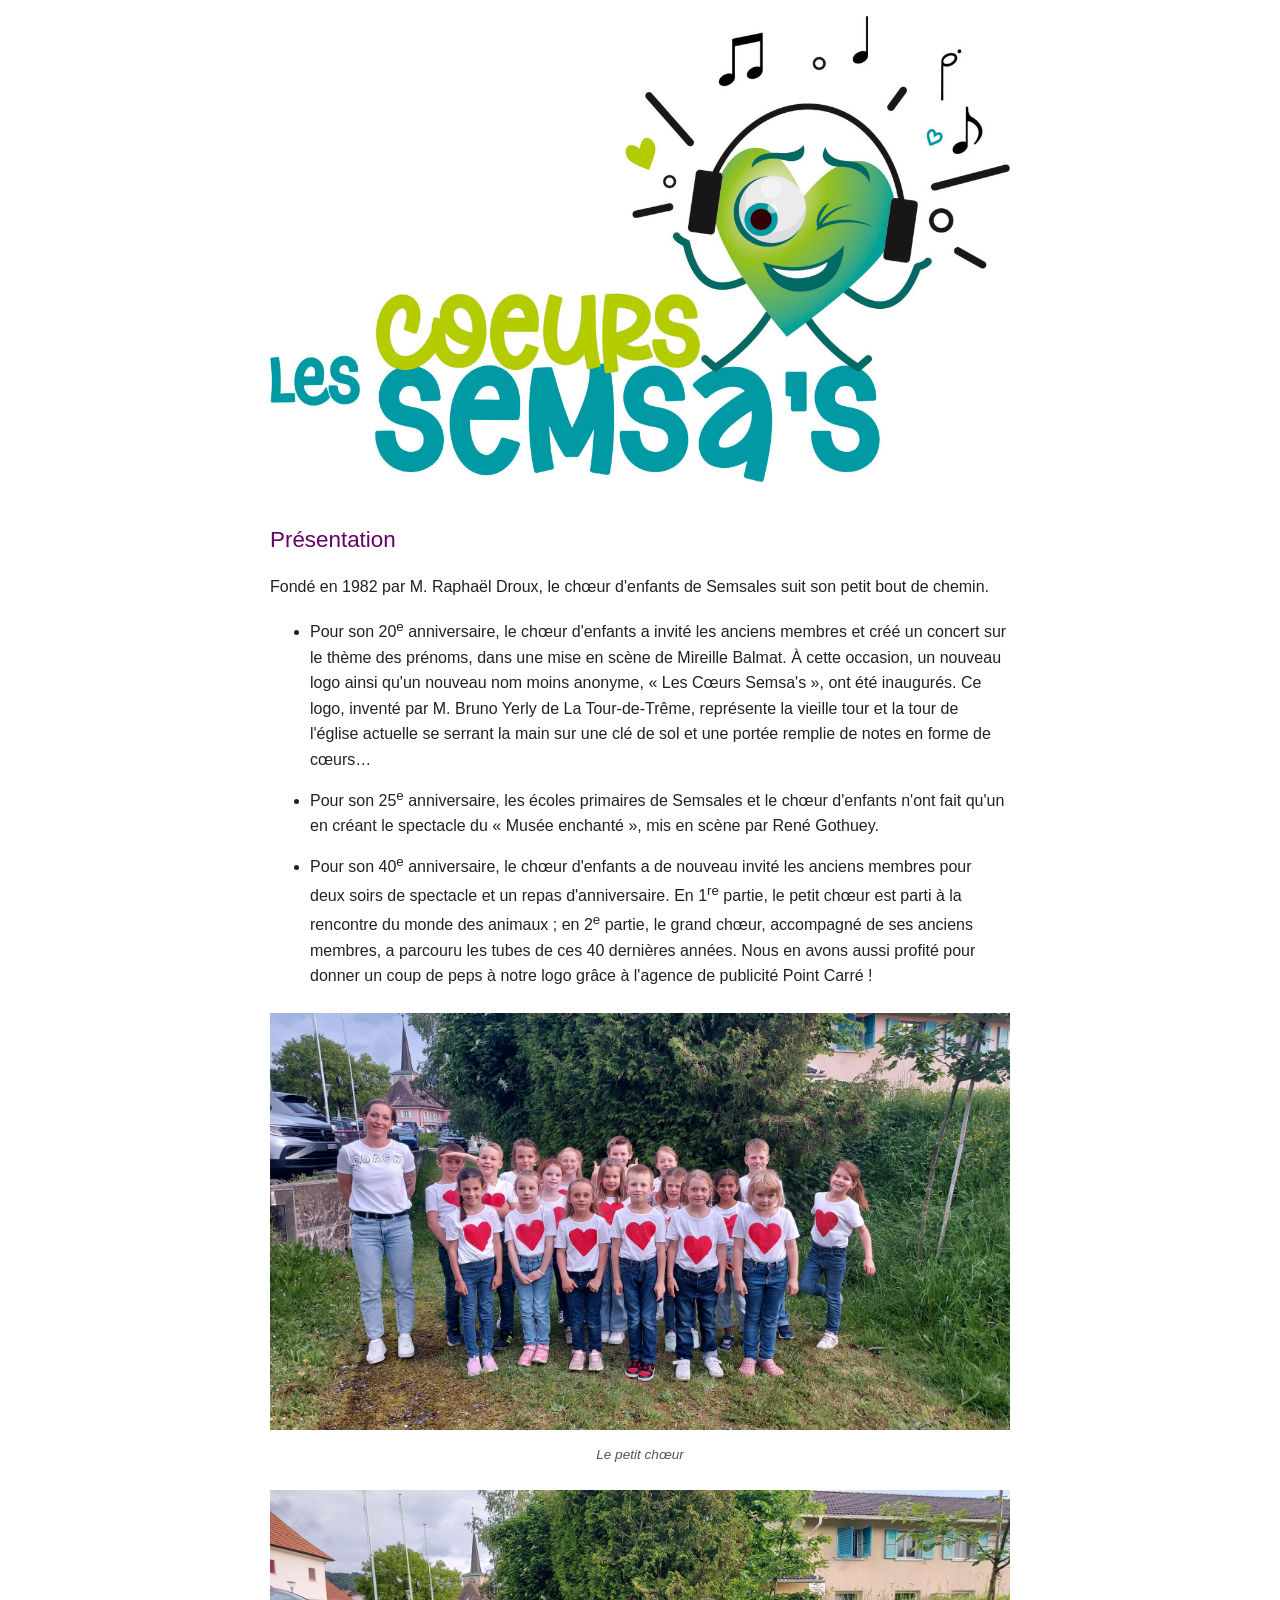
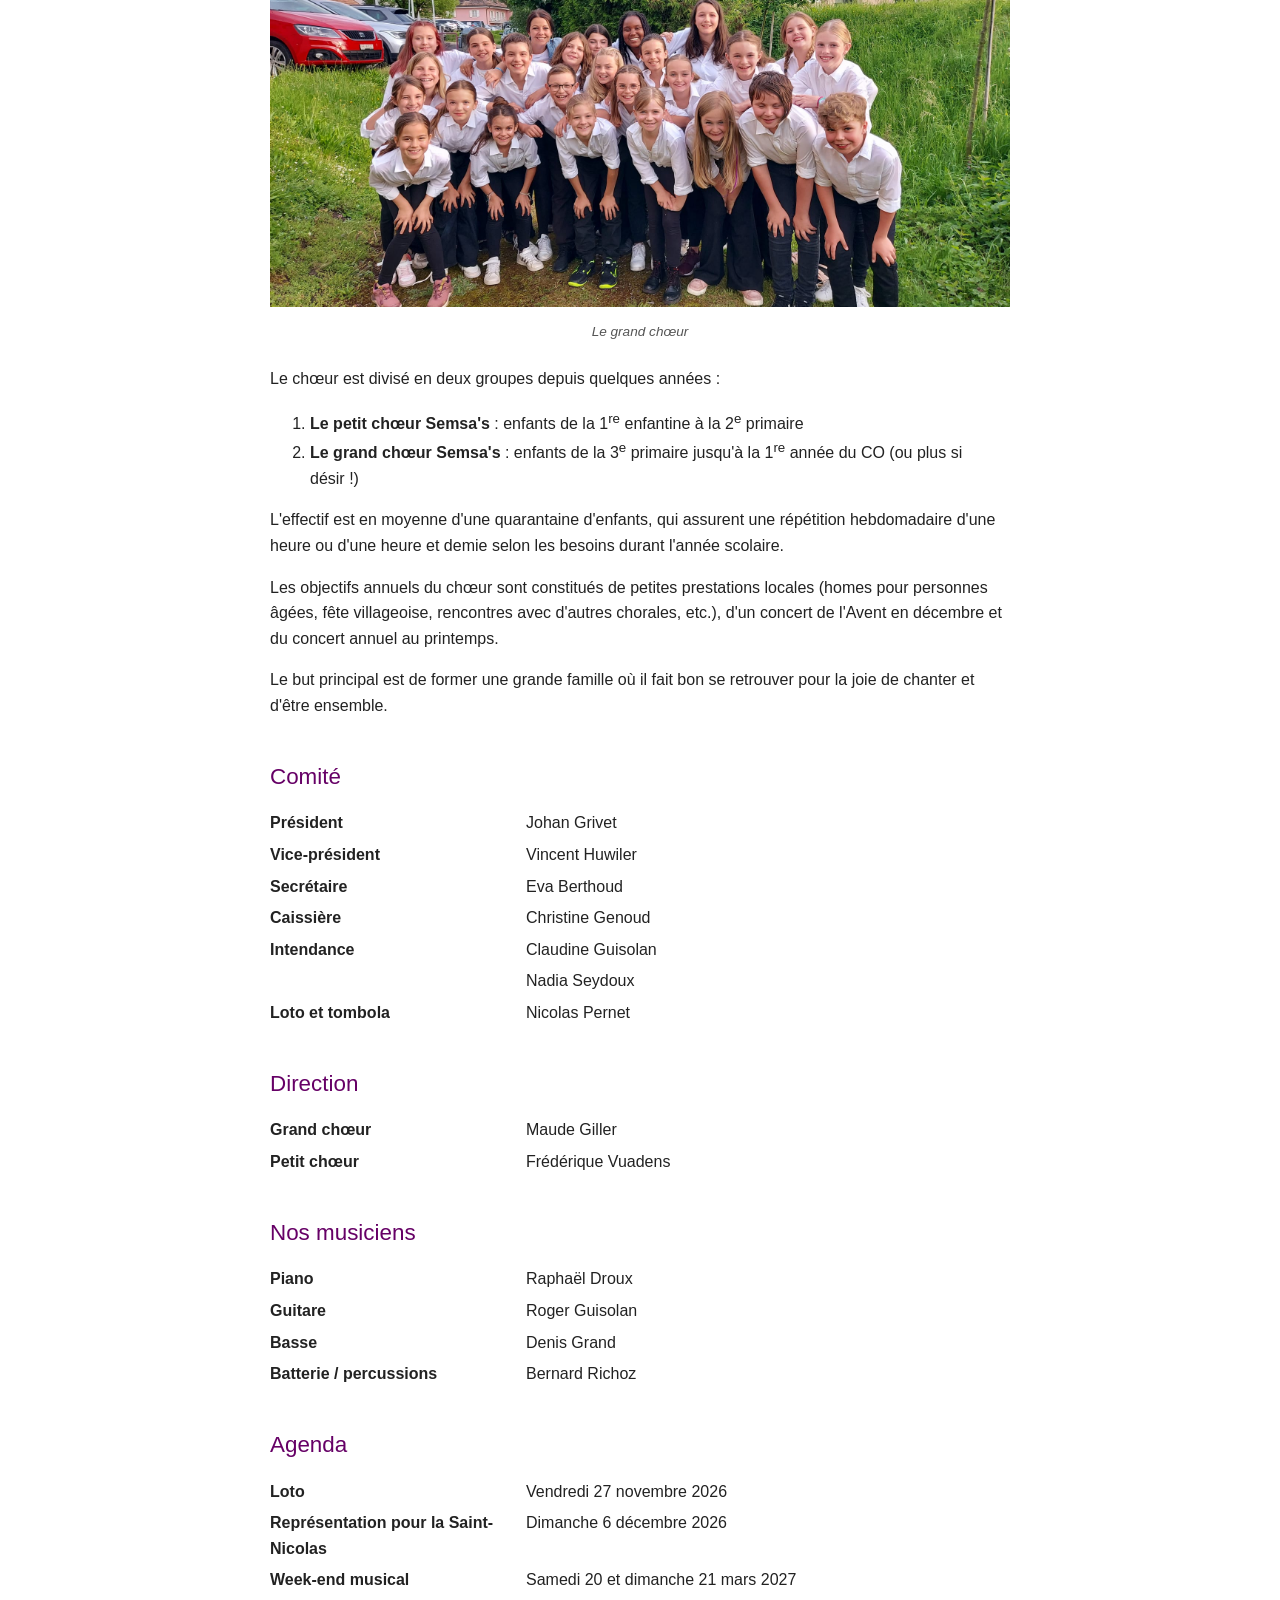
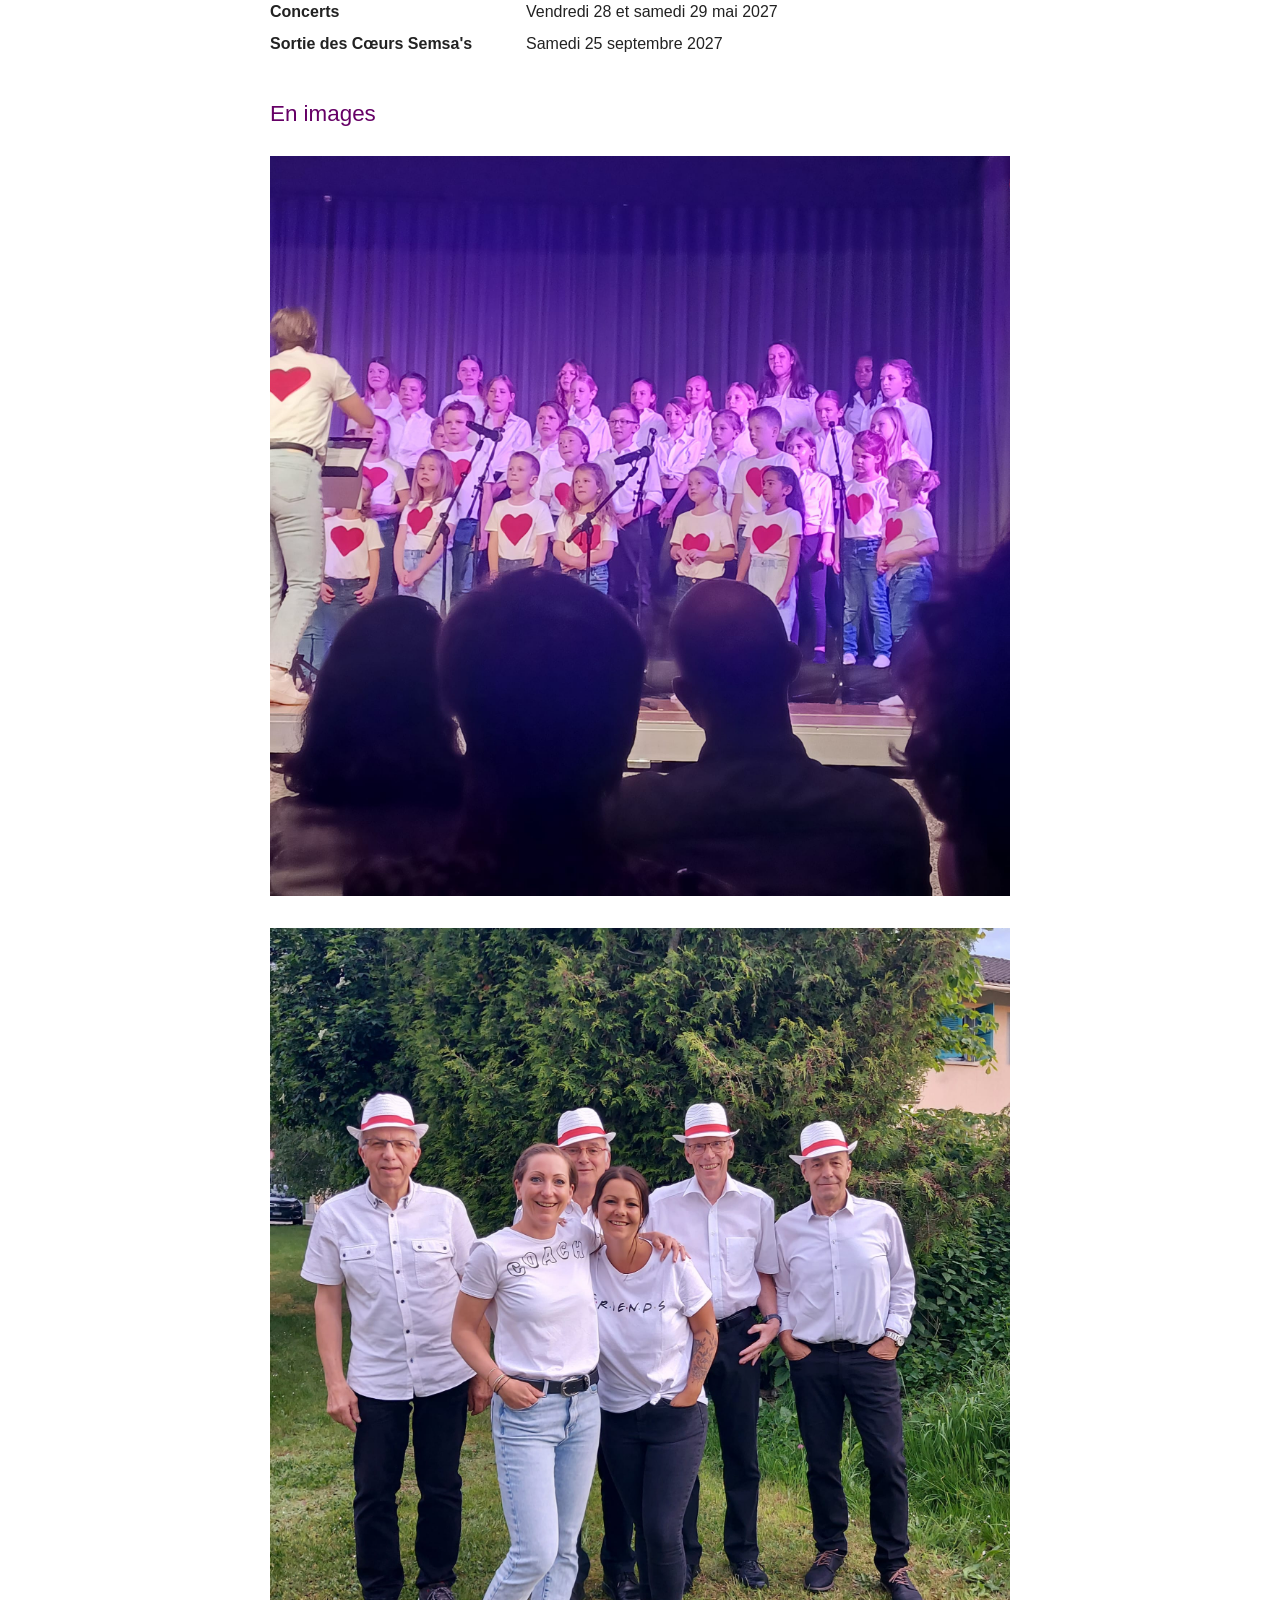
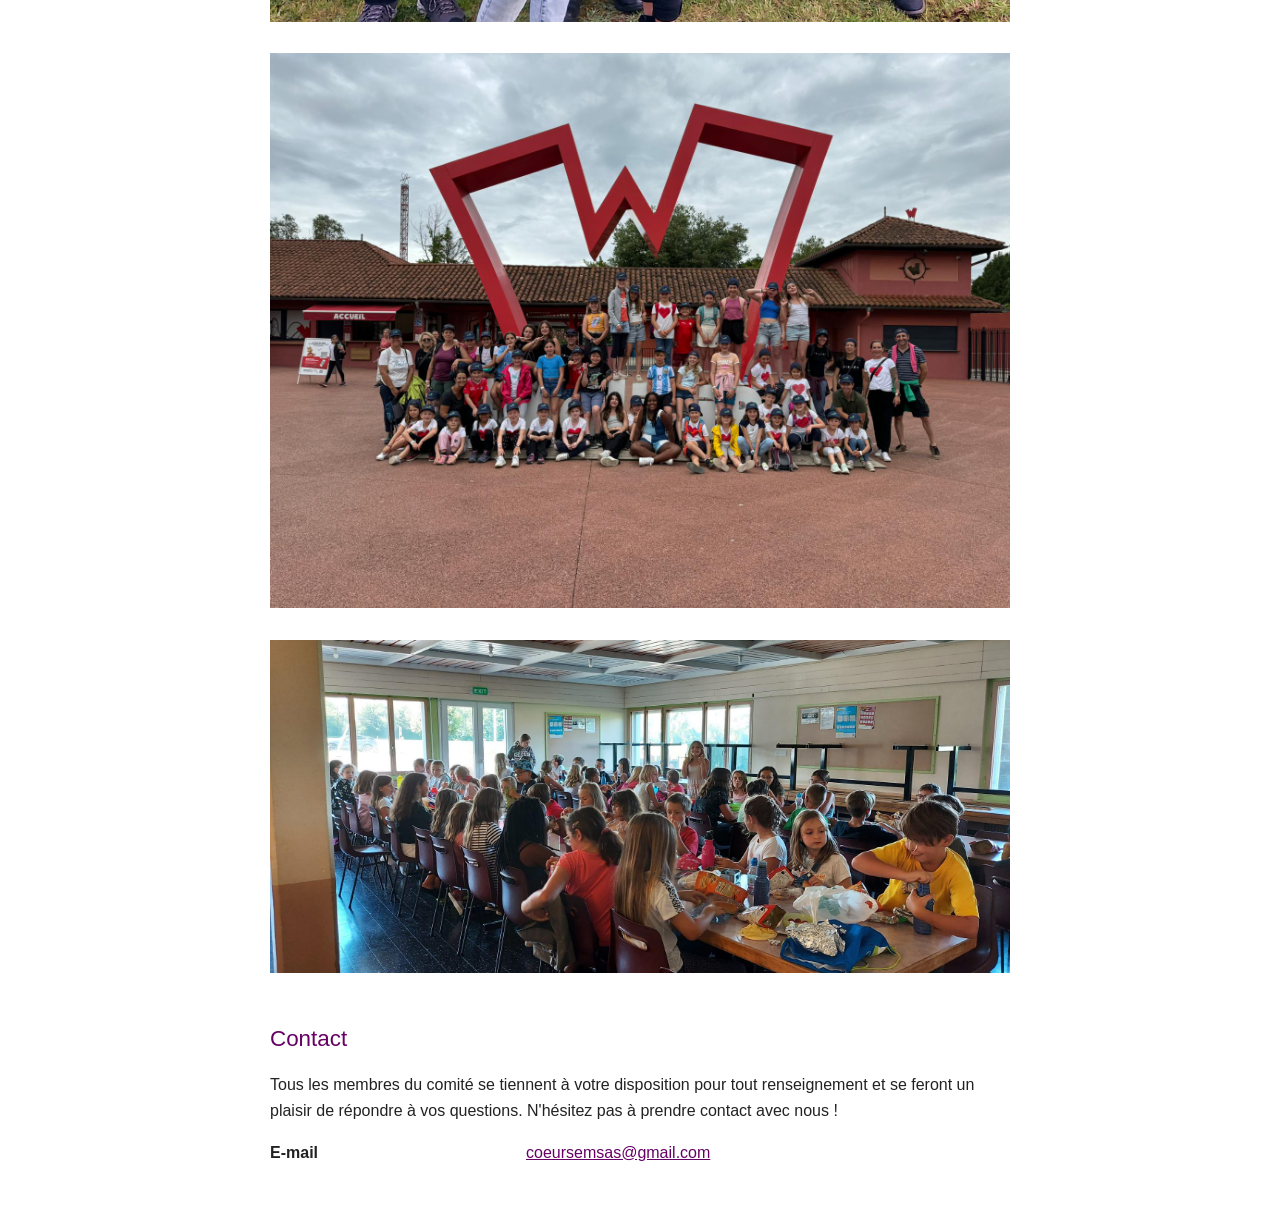
==== commit b8241d26: "Mise à jour du comité, du contact et de l'agenda 2026-2027 - nouveau comité suite à l'assemblée - co" ====
--- a/index.html
+++ b/index.html
@@ -60,17 +60,19 @@
     <section>
       <h2>Comité</h2>
       <dl class="liste">
-        <dt>Présidente</dt>
-        <dd>Alexandra Gothuey</dd>
-        <dt>Vice-présidente et secrétaire</dt>
-        <dd>Aurélie Chassot</dd>
+        <dt>Président</dt>
+        <dd>Johan Grivet</dd>
+        <dt>Vice-président</dt>
+        <dd>Vincent Huwiler</dd>
+        <dt>Secrétaire</dt>
+        <dd>Eva Berthoud</dd>
         <dt>Caissière</dt>
         <dd>Christine Genoud</dd>
-        <dt>Membres</dt>
+        <dt>Intendance</dt>
         <dd>Claudine Guisolan</dd>
-        <dd>Mélanie Giller</dd>
-        <dd>Vincent Huwiler</dd>
-        <dd>Johan Grivet</dd>
+        <dd>Nadia Seydoux</dd>
+        <dt>Loto et tombola</dt>
+        <dd>Nicolas Pernet</dd>
       </dl>
 
       <h2>Direction</h2>
@@ -97,16 +99,16 @@
     <section>
       <h2>Agenda</h2>
       <dl class="liste">
-        <dt>Assemblée</dt>
-        <dd>Mercredi 12 novembre 2025</dd>
         <dt>Loto</dt>
-        <dd>Vendredi 28 novembre 2025</dd>
+        <dd>Vendredi 27 novembre 2026</dd>
+        <dt>Représentation pour la Saint-Nicolas</dt>
+        <dd>Dimanche 6 décembre 2026</dd>
         <dt>Week-end musical</dt>
-        <dd>Samedi 14 et dimanche 15 mars 2026</dd>
+        <dd>Samedi 20 et dimanche 21 mars 2027</dd>
         <dt>Concerts</dt>
-        <dd>Vendredi 15 et samedi 16 mai 2026</dd>
-        <dt>Fête des musiques</dt>
-        <dd>Samedi 23 mai 2026</dd>
+        <dd>Vendredi 28 et samedi 29 mai 2027</dd>
+        <dt>Sortie des Cœurs Semsa's</dt>
+        <dd>Samedi 25 septembre 2027</dd>
       </dl>
     </section>
 
@@ -131,10 +133,6 @@
       <p>Tous les membres du comité se tiennent à votre disposition pour tout renseignement et se feront un plaisir de
         répondre à vos questions. N'hésitez pas à prendre contact avec nous&nbsp;!</p>
       <dl class="liste">
-        <dt>Présidente</dt>
-        <dd>Alexandra Gothuey – <a href="tel:+41793591051">079 359 10 51</a></dd>
-        <dt>Secrétaire</dt>
-        <dd>Aurélie Chassot – <a href="tel:+41793706222">079 370 62 22</a></dd>
         <dt>E-mail</dt>
         <dd><a href="mailto:coeursemsas@gmail.com">coeursemsas@gmail.com</a></dd>
       </dl>
